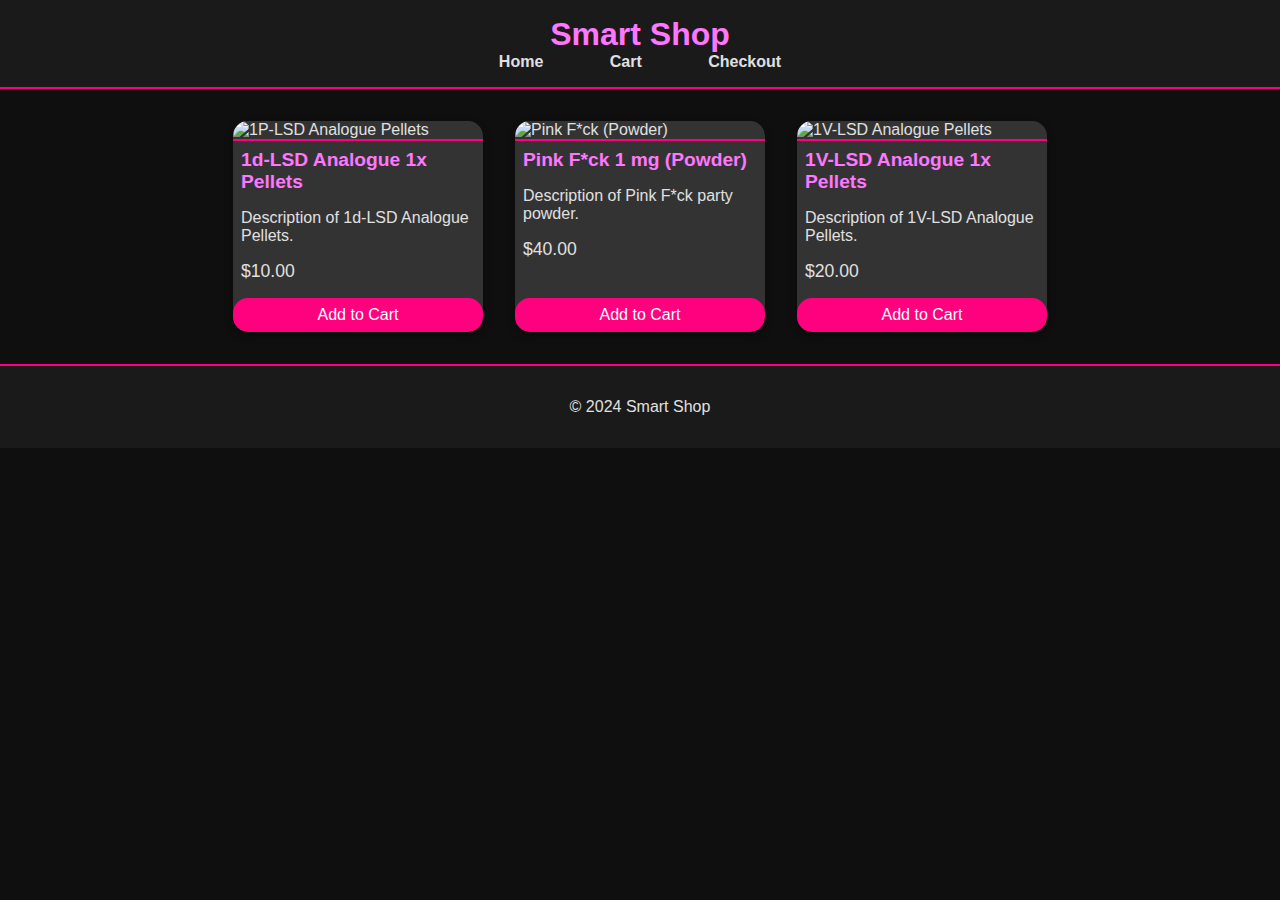
==== index.html @ ab997e33 "Update index.html" ====
<!DOCTYPE html>
<html lang="en">
<head>
    <meta charset="UTF-8">
    <meta name="viewport" content="width=device-width, initial-scale=1.0">
    <title>RX: Analogues+Legal Highs-Smart Shop</title>
    <link rel="stylesheet" href="styles.css">
    <style>
        body {
            font-family: 'Arial', sans-serif;
            background: #0f0f0f;
            color: #e0e0e0;
            margin: 0;
            padding: 0;
        }
        header {
            background: #1a1a1a;
            padding: 1rem;
            text-align: center;
            border-bottom: 2px solid #ff007f;
        }
        header h1 {
            color: #ff77ff;
            margin: 0;
        }
        nav a {
            color: #e0e0e0;
            margin: 0 15px;
            text-decoration: none;
            font-weight: bold;
            padding: 0.5rem 1rem;
            border-radius: 15px;
            transition: background 0.3s, color 0.3s;
        }
        nav a:hover {
            background: #ff007f;
            color: #fff;
        }
        .notification {
            background-color: #ff77ff;
            color: #fff;
            border-radius: 15px;
            padding: 1rem;
            margin: 1rem;
            text-align: center;
            display: none;
        }
        main {
            padding: 2rem;
        }
        .products {
            display: flex;
            flex-wrap: wrap;
            gap: 2rem;
            justify-content: center;
        }
        .product {
            background: #333;
            border-radius: 15px;
            overflow: hidden;
            width: 250px;
            box-shadow: 0 4px 8px rgba(0, 0, 0, 0.3);
            transition: transform 0.3s, box-shadow 0.3s;
            display: flex;
            flex-direction: column;
            justify-content: space-between;
        }
        .product:hover {
            transform: scale(1.05);
            box-shadow: 0 8px 16px rgba(0, 0, 0, 0.5);
        }
        .product img {
            width: 100%;
            border-bottom: 2px solid #ff007f;
        }
        .product .content {
            padding: 0.5rem;
            flex: 1; /* Make sure the content area grows to fit the remaining space */
        }
        .product h2 {
            font-size: 1.2rem;
            color: #ff77ff;
            margin: 0;
        }
        .product p.price {
            font-size: 1.1rem;
            color: #e0e0e0;
            margin: 0.5rem 0;
        }
        .product button {
            background: #ff007f;
            color: #fff;
            border: none;
            padding: 0.5rem;
            border-radius: 15px;
            width: 100%;
            cursor: pointer;
            font-size: 1rem;
            transition: background 0.3s;
            margin: 0; /* No extra margin */
        }
        .product button:hover {
            background: #e6007e;
        }
        footer {
            background: #1a1a1a;
            color: #e0e0e0;
            text-align: center;
            padding: 1rem;
            border-top: 2px solid #ff007f;
        }
    </style>
</head>
<body>
    <header>
        <h1>Smart Shop</h1>
        <nav>
            <a href="index.html">Home</a>
            <a href="cart.html">Cart</a>
            <a href="checkout.html">Checkout</a>
        </nav>
    </header>

    <main>
        <!-- Notification Area -->
        <section class="notification" id="notification">
            <!-- Notification message will appear here -->
        </section>

        <!-- Products Section -->
        <section class="products">
            <article class="product">
                <img src="https://raw.githubusercontent.com/TheGodRX/LegalHigh.Shop/main/1D-LSD-pellets.png" alt="1P-LSD Analogue Pellets">
                <div class="content">
                    <h2>1d-LSD Analogue 1x Pellets</h2>
                    <p>Description of 1d-LSD Analogue Pellets.</p>
                    <p class="price">$10.00</p>
                </div>
                <button onclick="addToCart('1d-LSD Analogue Pellets', 10.00)">Add to Cart</button>
            </article>
            <article class="product">
                <img src="https://raw.githubusercontent.com/TheGodRX/LegalHigh.Shop/main/pinkfck%20x.png" alt="Pink F*ck (Powder)">
                <div class="content">
                    <h2>Pink F*ck 1 mg (Powder)</h2>
                    <p>Description of Pink F*ck party powder.</p>
                    <p class="price">$40.00</p>
                </div>
                <button onclick="addToCart('Pink F*ck', 40.00)">Add to Cart</button>
            </article>
            <article class="product">
                <img src="https://raw.githubusercontent.com/TheGodRX/LegalHigh.Shop/main/1V-LSD-in-pellets.png" alt="1V-LSD Analogue Pellets">
                <div class="content">
                    <h2>1V-LSD Analogue 1x Pellets</h2>
                    <p>Description of 1V-LSD Analogue Pellets.</p>
                    <p class="price">$20.00</p>
                </div>
                <button onclick="addToCart('1V-LSD Analogue Pellets', 20.00)">Add to Cart</button>
            </article>
        </section>
    </main>

    <footer>
        <p>&copy; 2024 Smart Shop</p>
    </footer>

    <script src="index.js"></script>
</body>
</html>
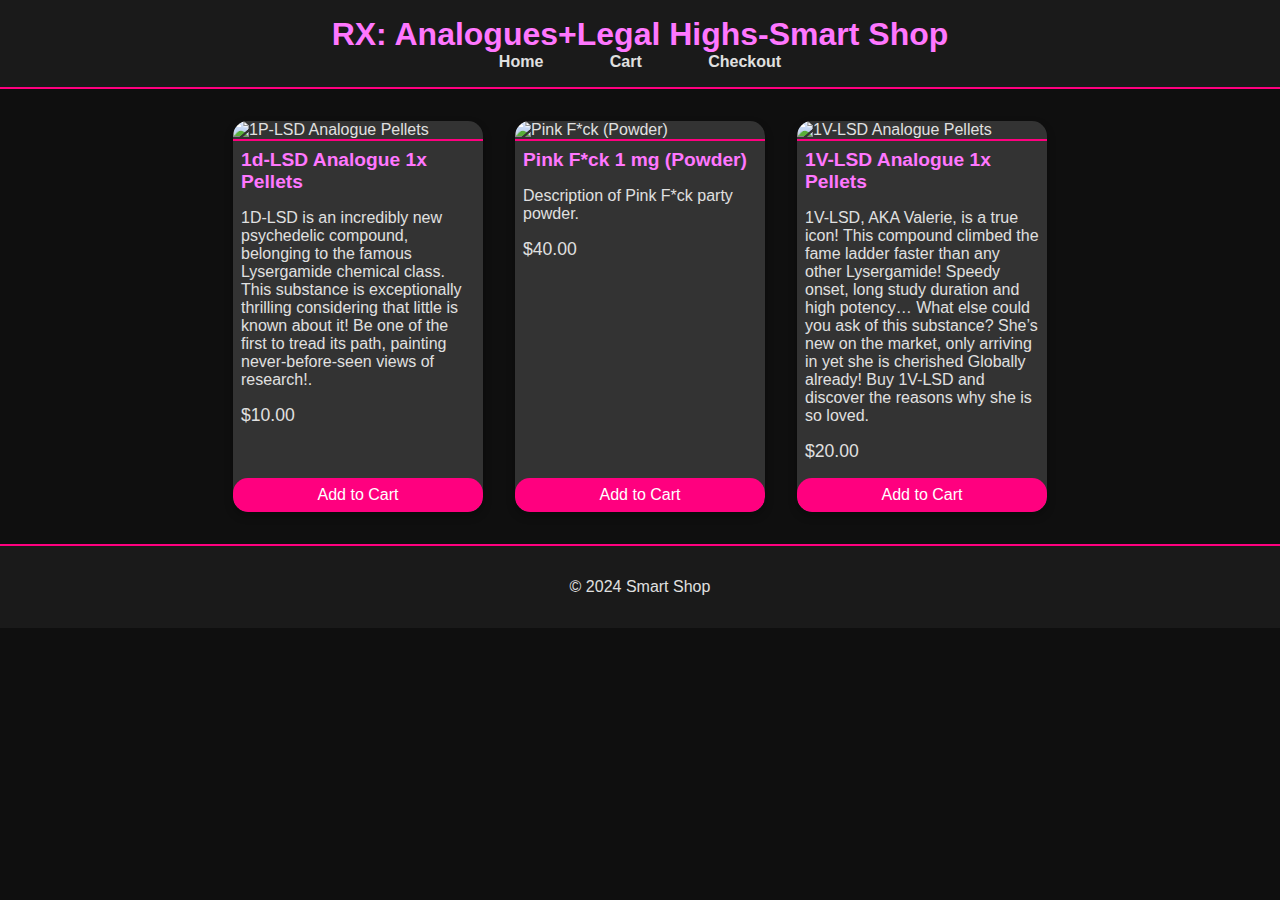
==== commit a5177bd4: "Update index.html" ====
--- a/index.html
+++ b/index.html
@@ -113,7 +113,7 @@
 </head>
 <body>
     <header>
-        <h1>Smart Shop</h1>
+        <h1>RX: Analogues+Legal Highs-Smart Shop</h1>
         <nav>
             <a href="index.html">Home</a>
             <a href="cart.html">Cart</a>
@@ -133,7 +133,7 @@
                 <img src="https://raw.githubusercontent.com/TheGodRX/LegalHigh.Shop/main/1D-LSD-pellets.png" alt="1P-LSD Analogue Pellets">
                 <div class="content">
                     <h2>1d-LSD Analogue 1x Pellets</h2>
-                    <p>Description of 1d-LSD Analogue Pellets.</p>
+                    <p>1D-LSD is an incredibly new psychedelic compound, belonging to the famous Lysergamide chemical class. This substance is exceptionally thrilling considering that little is known about it! Be one of the first to tread its path, painting never-before-seen views of research!.</p>
                     <p class="price">$10.00</p>
                 </div>
                 <button onclick="addToCart('1d-LSD Analogue Pellets', 10.00)">Add to Cart</button>
@@ -151,7 +151,7 @@
                 <img src="https://raw.githubusercontent.com/TheGodRX/LegalHigh.Shop/main/1V-LSD-in-pellets.png" alt="1V-LSD Analogue Pellets">
                 <div class="content">
                     <h2>1V-LSD Analogue 1x Pellets</h2>
-                    <p>Description of 1V-LSD Analogue Pellets.</p>
+                    <p>1V-LSD, AKA Valerie, is a true icon! This compound climbed the fame ladder faster than any other Lysergamide! Speedy onset, long study duration and high potency… What else could you ask of this substance? She’s new on the market, only arriving in yet she is cherished Globally already! Buy 1V-LSD and discover the reasons why she is so loved.</p>
                     <p class="price">$20.00</p>
                 </div>
                 <button onclick="addToCart('1V-LSD Analogue Pellets', 20.00)">Add to Cart</button>
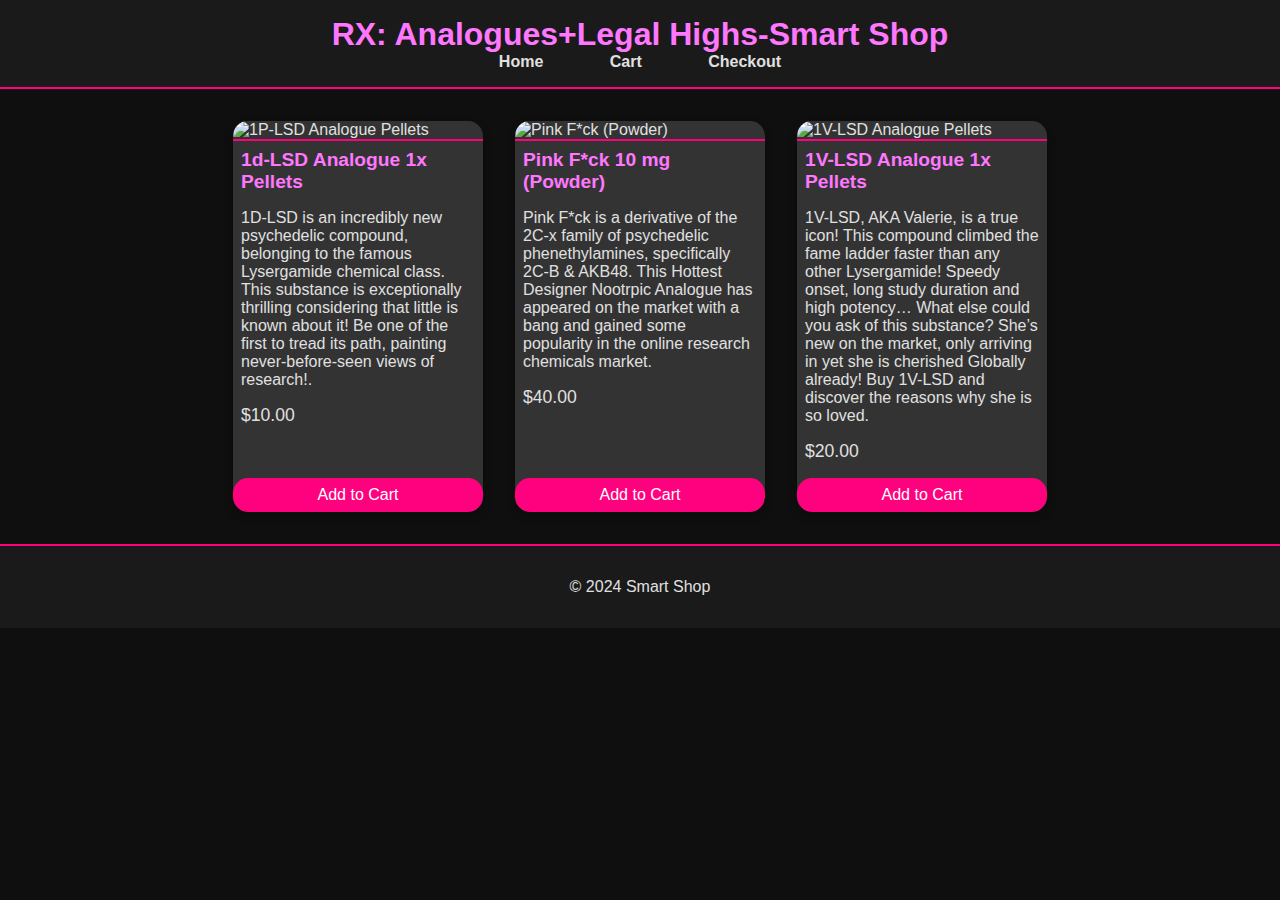
==== commit 03a8e5e5: "Update index.html" ====
--- a/index.html
+++ b/index.html
@@ -141,8 +141,8 @@
             <article class="product">
                 <img src="https://raw.githubusercontent.com/TheGodRX/LegalHigh.Shop/main/pinkfck%20x.png" alt="Pink F*ck (Powder)">
                 <div class="content">
-                    <h2>Pink F*ck 1 mg (Powder)</h2>
-                    <p>Description of Pink F*ck party powder.</p>
+                    <h2>Pink F*ck 10 mg (Powder)</h2>
+                    <p> Pink F*ck is a derivative of the 2C-x family of psychedelic phenethylamines, specifically 2C-B & AKB48. This Hottest Designer Nootrpic Analogue has appeared on the market with a bang and gained some popularity in the online research chemicals market.</p>
                     <p class="price">$40.00</p>
                 </div>
                 <button onclick="addToCart('Pink F*ck', 40.00)">Add to Cart</button>
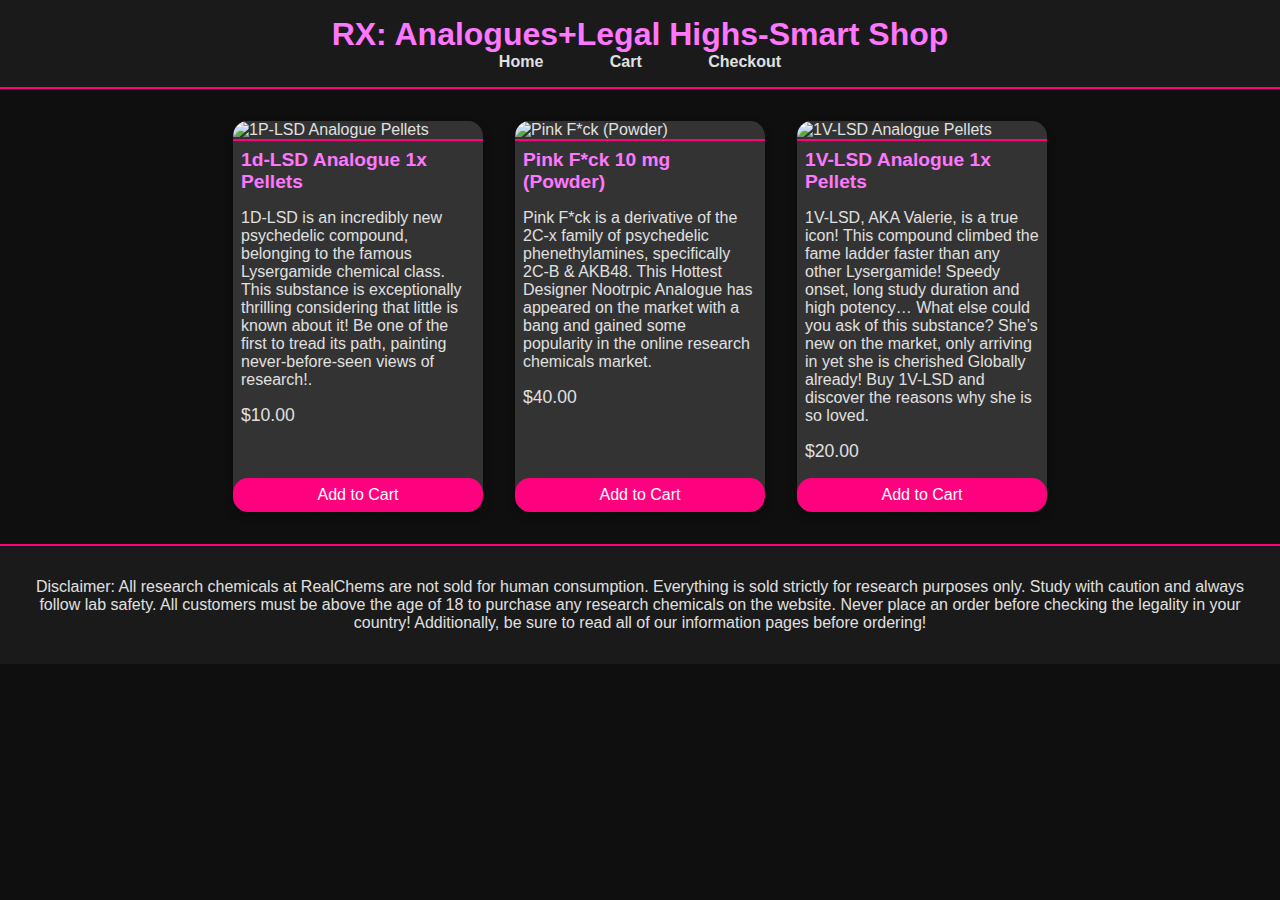
==== commit 184534ac: "Update index.html" ====
--- a/index.html
+++ b/index.html
@@ -160,7 +160,7 @@
     </main>
 
     <footer>
-        <p>&copy; 2024 Smart Shop</p>
+        <p>Disclaimer: All research chemicals at RealChems are not sold for human consumption. Everything is sold strictly for research purposes only. Study with caution and always follow lab safety. All customers must be above the age of 18 to purchase any research chemicals on the website. Never place an order before checking the legality in your country! Additionally, be sure to read all of our information pages before ordering! </p>
     </footer>
 
     <script src="index.js"></script>
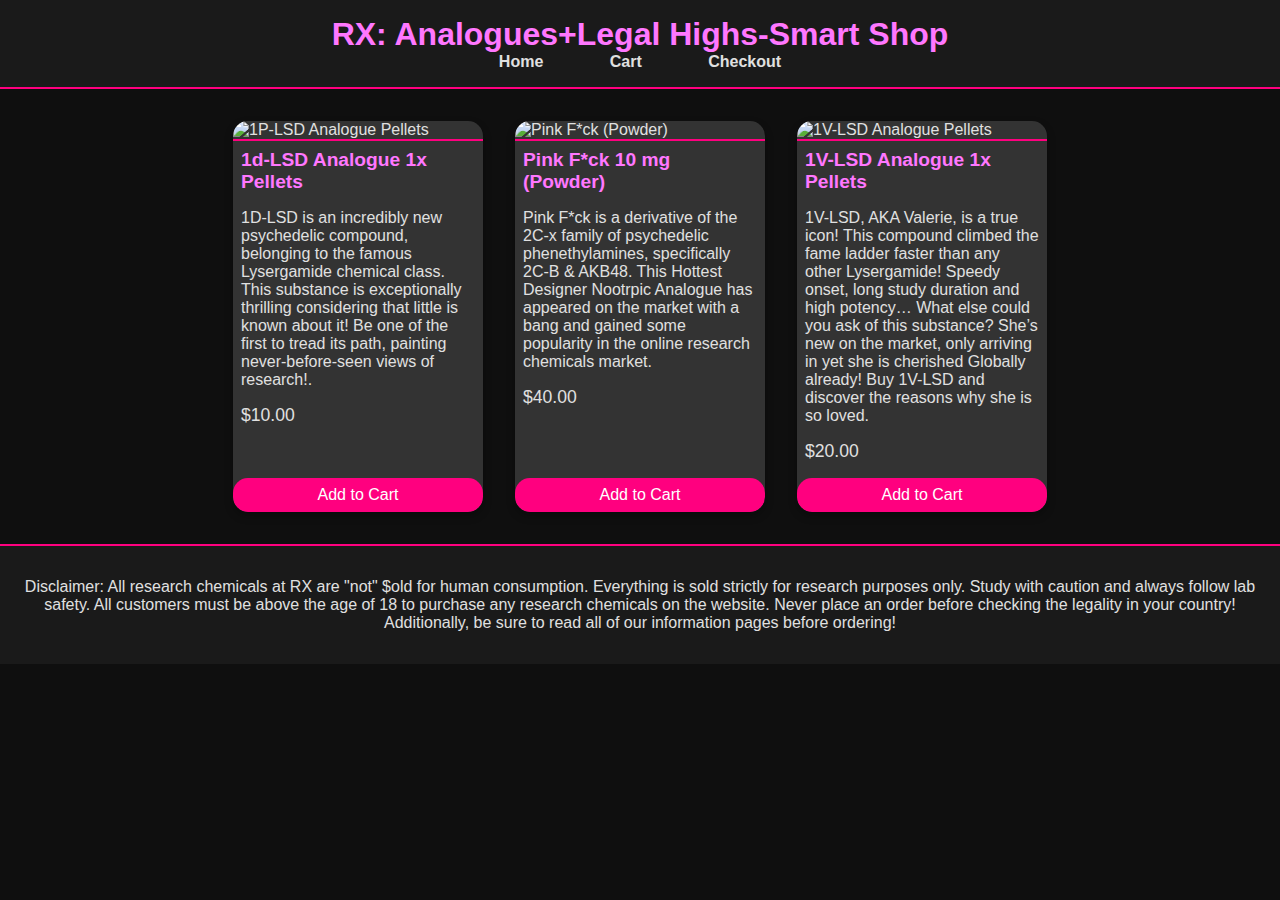
==== commit f6760b58: "Update index.html" ====
--- a/index.html
+++ b/index.html
@@ -160,7 +160,7 @@
     </main>
 
     <footer>
-        <p>Disclaimer: All research chemicals at RealChems are not sold for human consumption. Everything is sold strictly for research purposes only. Study with caution and always follow lab safety. All customers must be above the age of 18 to purchase any research chemicals on the website. Never place an order before checking the legality in your country! Additionally, be sure to read all of our information pages before ordering! </p>
+        <p>Disclaimer: All research chemicals at RX are "not" $old for human consumption. Everything is sold strictly for research purposes only. Study with caution and always follow lab safety. All customers must be above the age of 18 to purchase any research chemicals on the website. Never place an order before checking the legality in your country! Additionally, be sure to read all of our information pages before ordering! </p>
     </footer>
 
     <script src="index.js"></script>
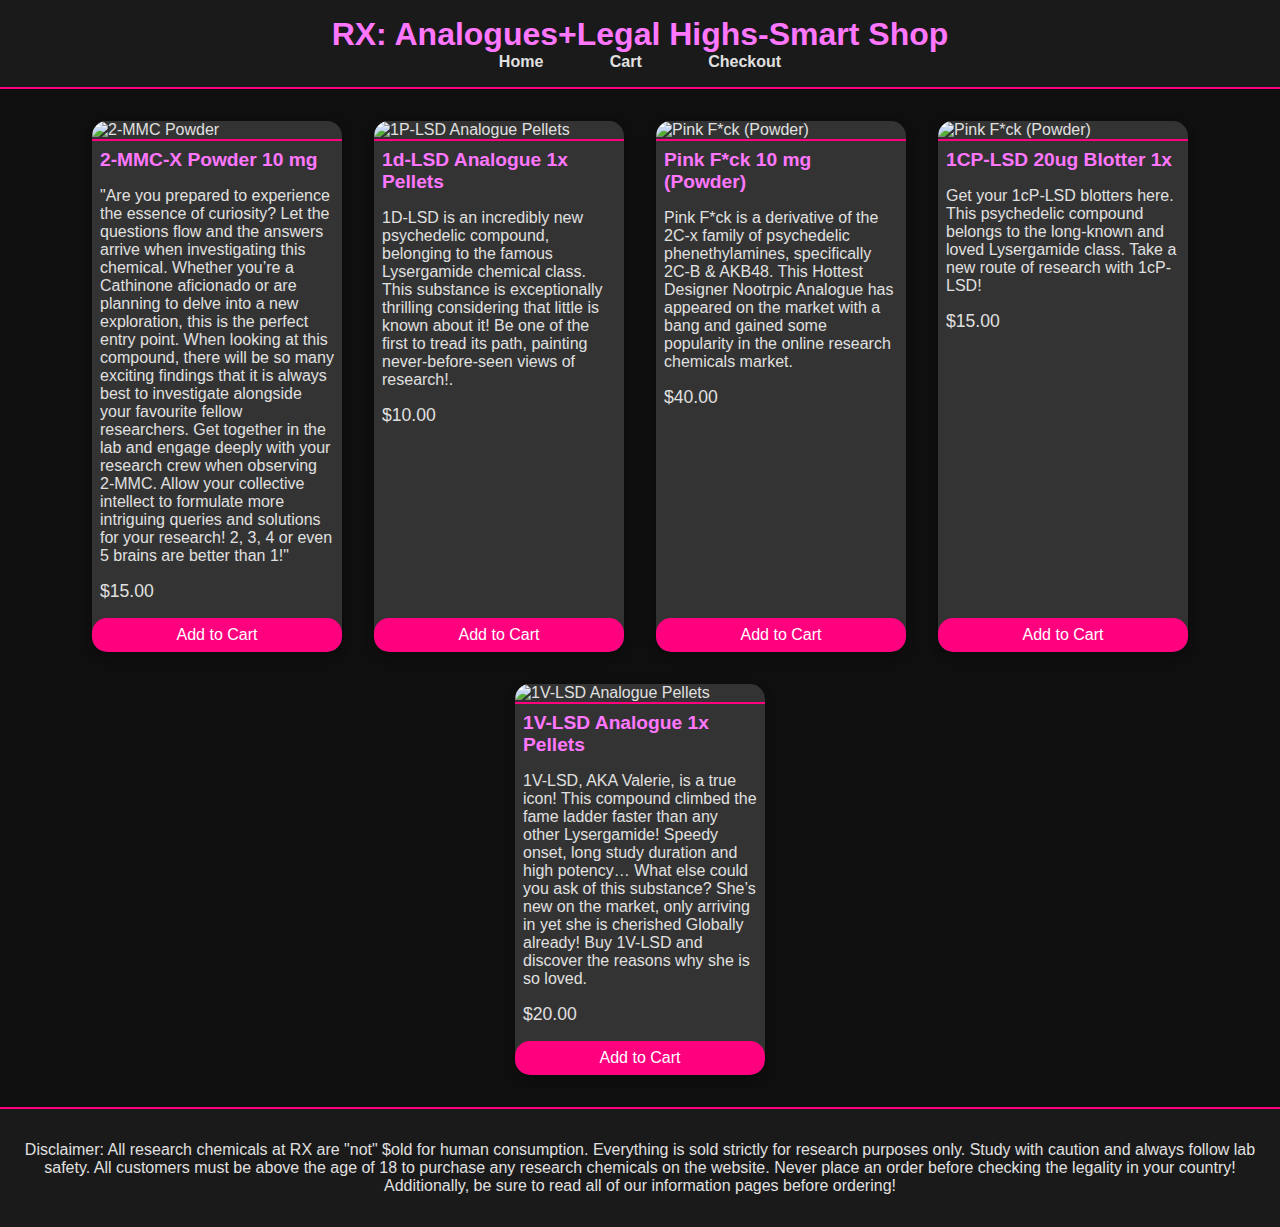
==== commit 0aac5919: "Update index.html" ====
--- a/index.html
+++ b/index.html
@@ -130,13 +130,24 @@
         <!-- Products Section -->
         <section class="products">
             <article class="product">
+                <img src="https://raw.githubusercontent.com/TheGodRX/LegalHigh.Shop/main/2-MMC.png" alt="2-MMC Powder">
+                <div class="content">
+                    <h2>2-MMC-X Powder 10 mg </h2>
+                    <p>"Are you prepared to experience the essence of curiosity? Let the questions flow and the answers arrive when investigating this chemical. Whether you’re a Cathinone aficionado or are planning to delve into a new exploration, this is the perfect entry point. 
+
+When looking at this compound, there will be so many exciting findings that it is always best to investigate alongside your favourite fellow researchers. Get together in the lab and engage deeply with your research crew when observing 2-MMC. Allow your collective intellect to formulate more intriguing queries and solutions for your research! 2, 3, 4 or even 5 brains are better than 1!"</p>
+                    <p class="price">$15.00</p>
+                </div>
+                <button onclick="addToCart('2-MMC-X Powder 10 mg', 15.00)">Add to Cart</button>
+            </article>
+            <article class="product">
                 <img src="https://raw.githubusercontent.com/TheGodRX/LegalHigh.Shop/main/1D-LSD-pellets.png" alt="1P-LSD Analogue Pellets">
                 <div class="content">
                     <h2>1d-LSD Analogue 1x Pellets</h2>
                     <p>1D-LSD is an incredibly new psychedelic compound, belonging to the famous Lysergamide chemical class. This substance is exceptionally thrilling considering that little is known about it! Be one of the first to tread its path, painting never-before-seen views of research!.</p>
                     <p class="price">$10.00</p>
                 </div>
-                <button onclick="addToCart('1d-LSD Analogue Pellets', 10.00)">Add to Cart</button>
+                <button onclick="addToCart('1d-LSD Analogue 1x Pellets', 10.00)">Add to Cart</button>
             </article>
             <article class="product">
                 <img src="https://raw.githubusercontent.com/TheGodRX/LegalHigh.Shop/main/pinkfck%20x.png" alt="Pink F*ck (Powder)">
@@ -145,7 +156,16 @@
                     <p> Pink F*ck is a derivative of the 2C-x family of psychedelic phenethylamines, specifically 2C-B & AKB48. This Hottest Designer Nootrpic Analogue has appeared on the market with a bang and gained some popularity in the online research chemicals market.</p>
                     <p class="price">$40.00</p>
                 </div>
-                <button onclick="addToCart('Pink F*ck', 40.00)">Add to Cart</button>
+                <button onclick="addToCart('Pink F*ck 10 mg', 40.00)">Add to Cart</button>
+            </article>
+             <article class="product">
+                <img src="https://raw.githubusercontent.com/TheGodRX/LegalHigh.Shop/main/1CP-LSD.png" alt="Pink F*ck (Powder)">
+                <div class="content">
+                    <h2>1CP-LSD 20ug Blotter 1x</h2>
+                    <p> Get your 1cP-LSD blotters here. This psychedelic compound belongs to the long-known and loved Lysergamide class. Take a new route of research with 1cP-LSD!</p>
+                    <p class="price">$15.00</p>
+                </div>
+                <button onclick="addToCart('1CP-LSD 20ug Blotter 1x', 15.00)">Add to Cart</button>
             </article>
             <article class="product">
                 <img src="https://raw.githubusercontent.com/TheGodRX/LegalHigh.Shop/main/1V-LSD-in-pellets.png" alt="1V-LSD Analogue Pellets">
@@ -154,7 +174,7 @@
                     <p>1V-LSD, AKA Valerie, is a true icon! This compound climbed the fame ladder faster than any other Lysergamide! Speedy onset, long study duration and high potency… What else could you ask of this substance? She’s new on the market, only arriving in yet she is cherished Globally already! Buy 1V-LSD and discover the reasons why she is so loved.</p>
                     <p class="price">$20.00</p>
                 </div>
-                <button onclick="addToCart('1V-LSD Analogue Pellets', 20.00)">Add to Cart</button>
+                <button onclick="addToCart('1V-LSD Analogue 1x Pellets', 20.00)">Add to Cart</button>
             </article>
         </section>
     </main>
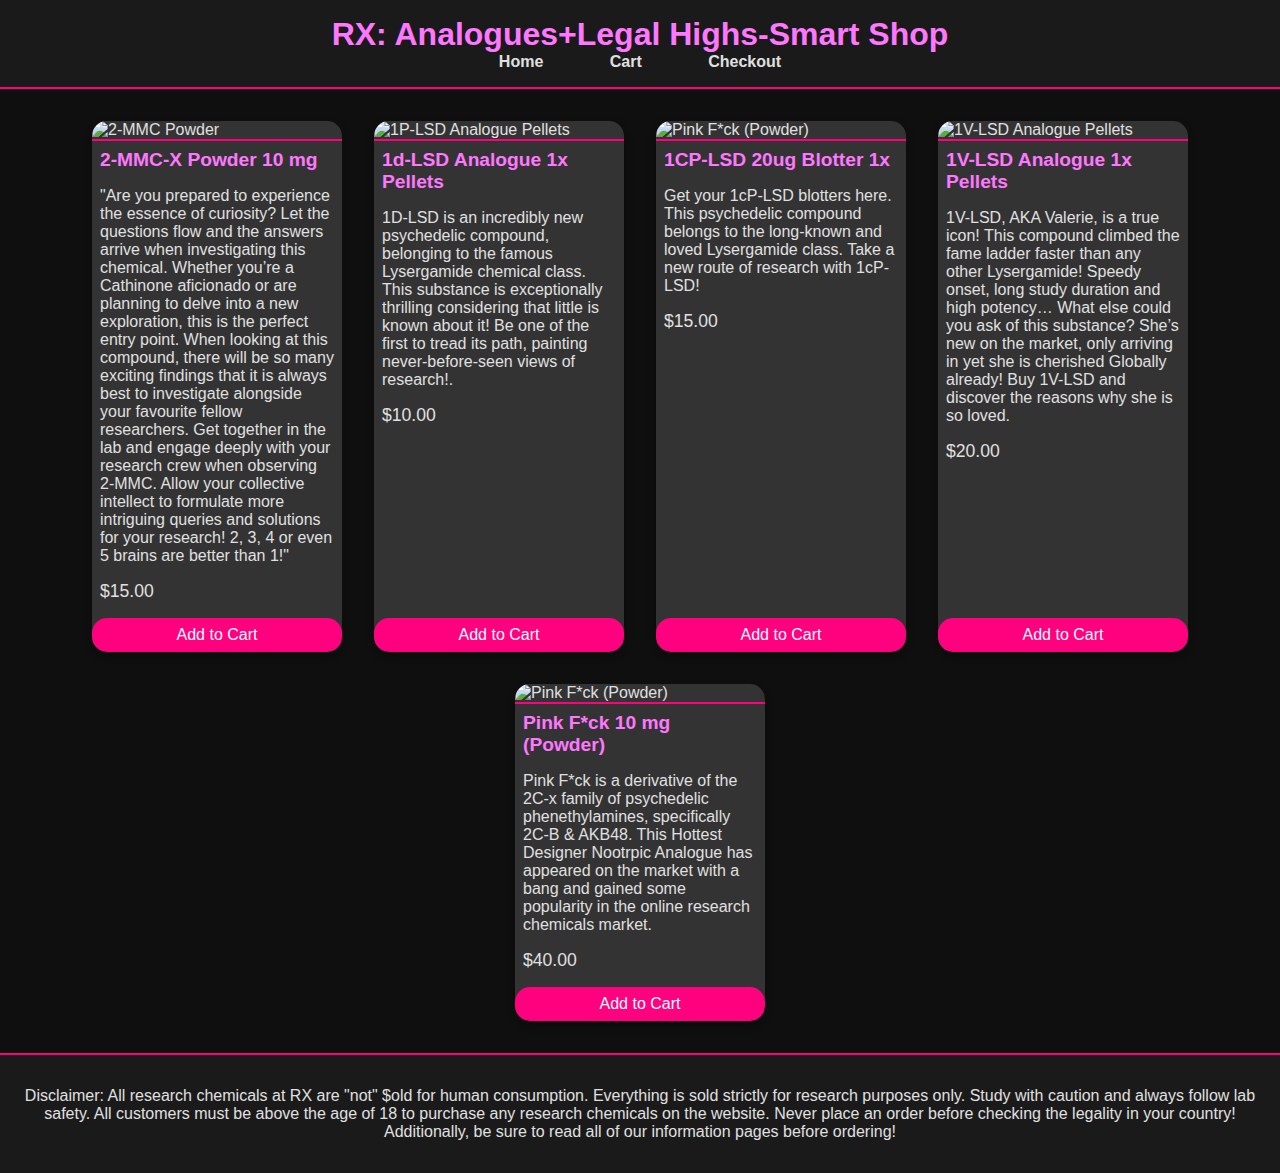
==== commit d8a872fd: "Update index.html" ====
--- a/index.html
+++ b/index.html
@@ -148,16 +148,7 @@
                     <p class="price">$10.00</p>
                 </div>
                 <button onclick="addToCart('1d-LSD Analogue 1x Pellets', 10.00)">Add to Cart</button>
-            </article>
-            <article class="product">
-                <img src="https://raw.githubusercontent.com/TheGodRX/LegalHigh.Shop/main/pinkfck%20x.png" alt="Pink F*ck (Powder)">
-                <div class="content">
-                    <h2>Pink F*ck 10 mg (Powder)</h2>
-                    <p> Pink F*ck is a derivative of the 2C-x family of psychedelic phenethylamines, specifically 2C-B & AKB48. This Hottest Designer Nootrpic Analogue has appeared on the market with a bang and gained some popularity in the online research chemicals market.</p>
-                    <p class="price">$40.00</p>
-                </div>
-                <button onclick="addToCart('Pink F*ck 10 mg', 40.00)">Add to Cart</button>
-            </article>
+                 </article>
              <article class="product">
                 <img src="https://raw.githubusercontent.com/TheGodRX/LegalHigh.Shop/main/1CP-LSD.png" alt="Pink F*ck (Powder)">
                 <div class="content">
@@ -176,6 +167,15 @@
                 </div>
                 <button onclick="addToCart('1V-LSD Analogue 1x Pellets', 20.00)">Add to Cart</button>
             </article>
+             <article class="product">
+                <img src="https://raw.githubusercontent.com/TheGodRX/LegalHigh.Shop/main/pinkfck%20x.png" alt="Pink F*ck (Powder)">
+                <div class="content">
+                    <h2>Pink F*ck 10 mg (Powder)</h2>
+                    <p> Pink F*ck is a derivative of the 2C-x family of psychedelic phenethylamines, specifically 2C-B & AKB48. This Hottest Designer Nootrpic Analogue has appeared on the market with a bang and gained some popularity in the online research chemicals market.</p>
+                    <p class="price">$40.00</p>
+                </div>
+                <button onclick="addToCart('Pink F*ck 10 mg', 40.00)">Add to Cart</button>
+            </article>
         </section>
     </main>
 
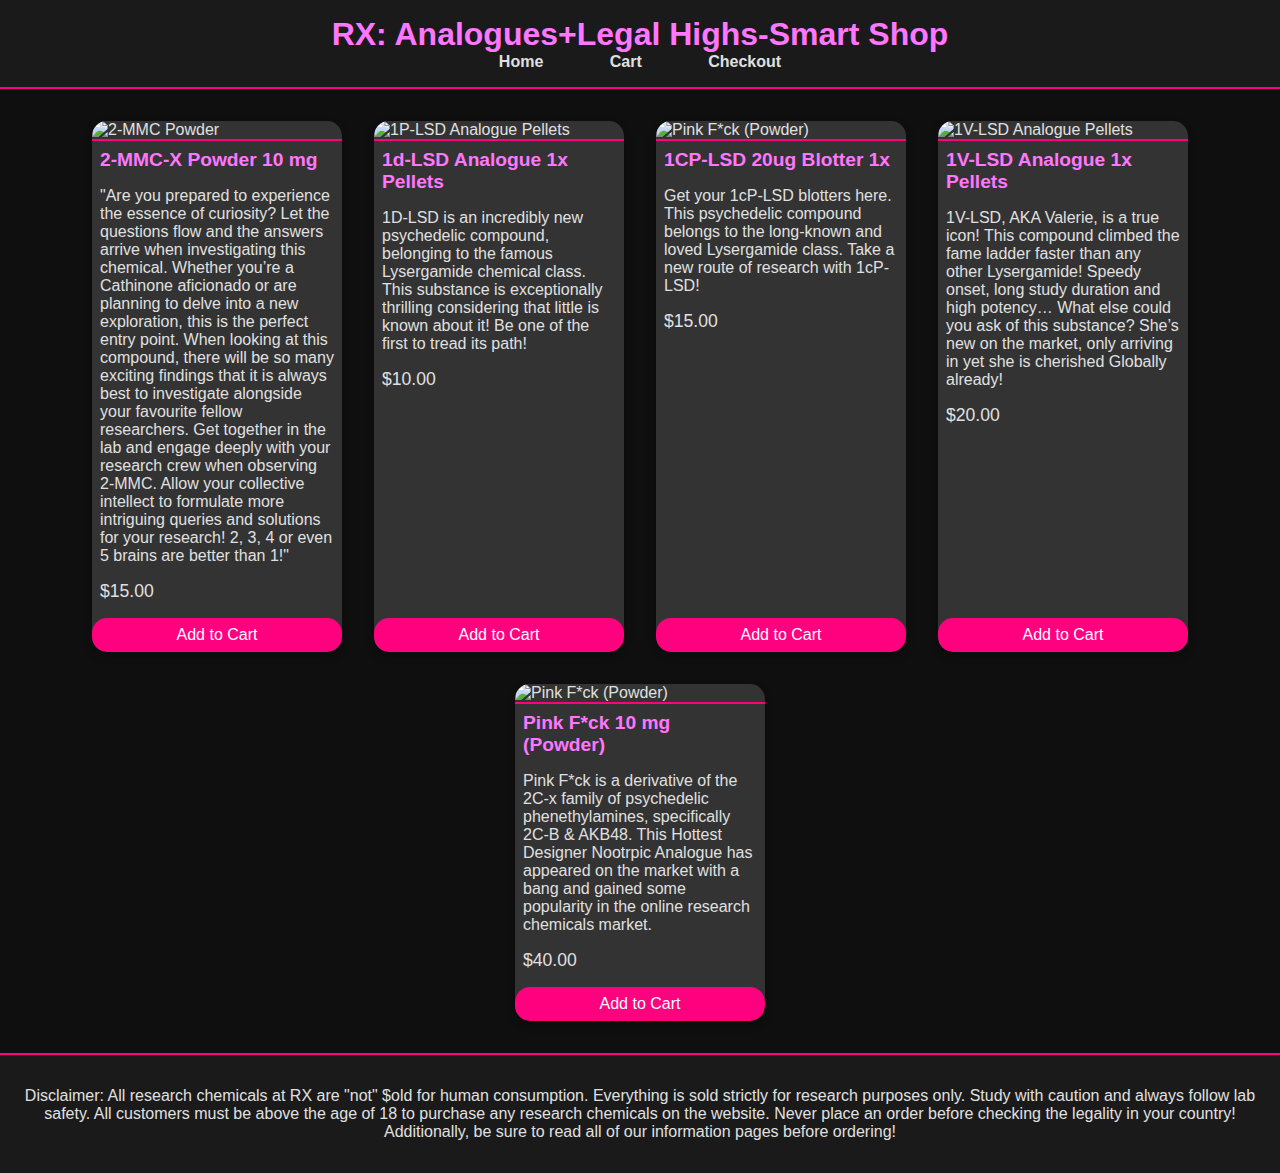
==== commit 1e11c2e5: "Update index.html" ====
--- a/index.html
+++ b/index.html
@@ -144,7 +144,7 @@
                 <img src="https://raw.githubusercontent.com/TheGodRX/LegalHigh.Shop/main/1D-LSD-pellets.png" alt="1P-LSD Analogue Pellets">
                 <div class="content">
                     <h2>1d-LSD Analogue 1x Pellets</h2>
-                    <p>1D-LSD is an incredibly new psychedelic compound, belonging to the famous Lysergamide chemical class. This substance is exceptionally thrilling considering that little is known about it! Be one of the first to tread its path, painting never-before-seen views of research!.</p>
+                    <p>1D-LSD is an incredibly new psychedelic compound, belonging to the famous Lysergamide chemical class. This substance is exceptionally thrilling considering that little is known about it! Be one of the first to tread its path!</p>
                     <p class="price">$10.00</p>
                 </div>
                 <button onclick="addToCart('1d-LSD Analogue 1x Pellets', 10.00)">Add to Cart</button>
@@ -162,7 +162,7 @@
                 <img src="https://raw.githubusercontent.com/TheGodRX/LegalHigh.Shop/main/1V-LSD-in-pellets.png" alt="1V-LSD Analogue Pellets">
                 <div class="content">
                     <h2>1V-LSD Analogue 1x Pellets</h2>
-                    <p>1V-LSD, AKA Valerie, is a true icon! This compound climbed the fame ladder faster than any other Lysergamide! Speedy onset, long study duration and high potency… What else could you ask of this substance? She’s new on the market, only arriving in yet she is cherished Globally already! Buy 1V-LSD and discover the reasons why she is so loved.</p>
+                    <p>1V-LSD, AKA Valerie, is a true icon! This compound climbed the fame ladder faster than any other Lysergamide! Speedy onset, long study duration and high potency… What else could you ask of this substance? She’s new on the market, only arriving in yet she is cherished Globally already!</p>
                     <p class="price">$20.00</p>
                 </div>
                 <button onclick="addToCart('1V-LSD Analogue 1x Pellets', 20.00)">Add to Cart</button>
